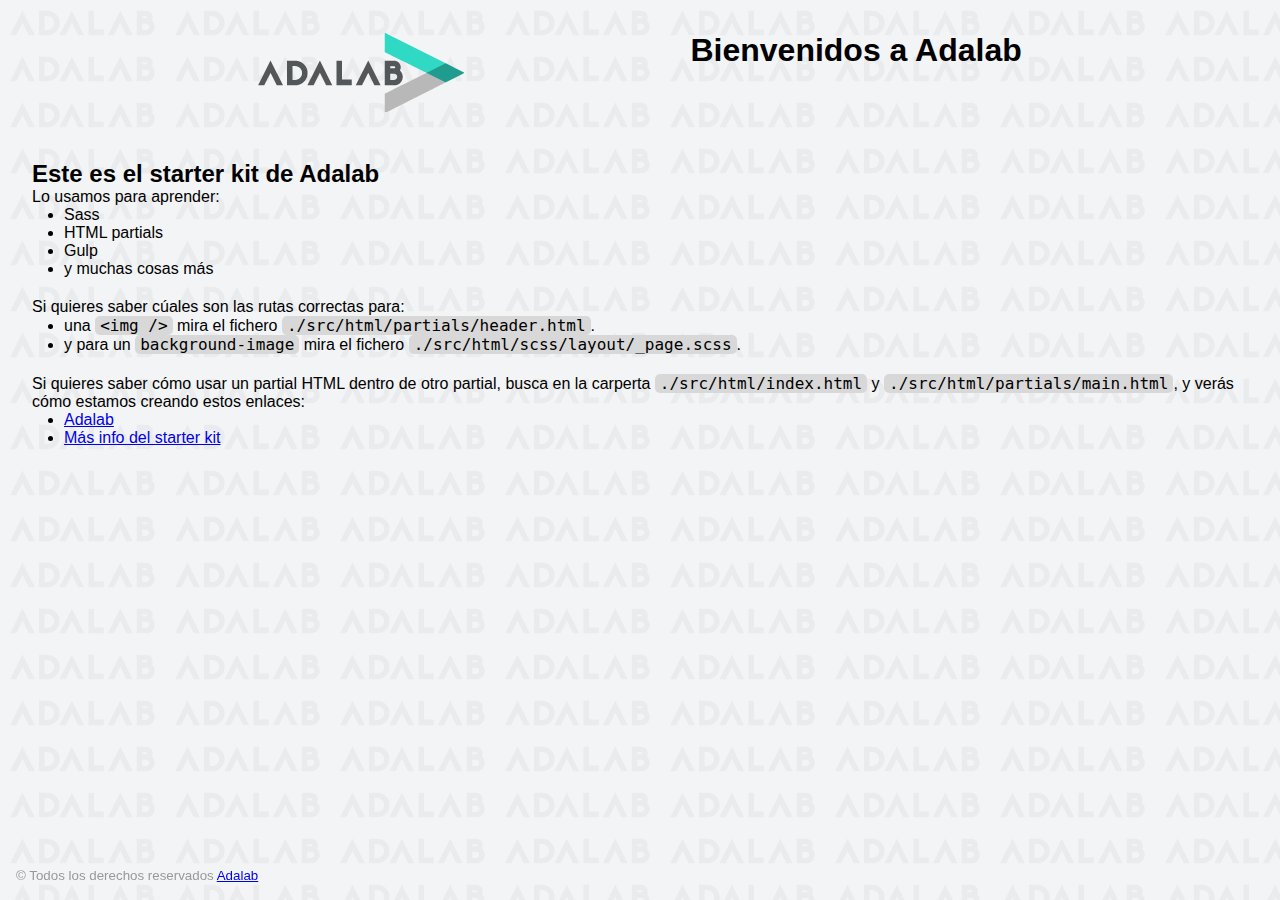
==== docs/index.html @ 6be17cdf "add basic structure" ====
<!DOCTYPE html>
<html lang="en">
  <head>
    <meta charset="UTF-8" />
    <meta name="viewport" content="width=device-width, initial-scale=1" />
    <title>Coin flipper</title>
    <link rel="stylesheet" href="./assets/css/main.css" />
    <link rel="icon" href="./assets/images/favicon.png" />
  </head>

  <body>
    <div class="page">
      <header class="page__header">
        <img src="./assets/images/logo-adalab.png" alt="Adalab">
        <h1>Bienvenidos a Adalab</h1>
      </header>

      <main class="page__main">
        <h2>Este es el starter kit de Adalab</h2>
        <p>Lo usamos para aprender:</p>
        <ul class="main__list">
          <li>Sass</li>
          <li>HTML partials</li>
          <li>Gulp</li>
          <li>y muchas cosas más</li>
        </ul>
        <p>Si quieres saber cúales son las rutas correctas para:</p>
        <ul class="main__list">
          <li>
            una <code class="code">&lt;img /&gt;</code> mira el fichero
            <code class="code">./src/html/partials/header.html</code>.
          </li>
          <li>
            y para un <code class="code">background-image</code> mira el fichero
            <code class="code">./src/html/scss/layout/_page.scss</code>.
          </li>
        </ul>
        <p>
          Si quieres saber cómo usar un partial HTML dentro de otro partial, busca en la carperta
          <code class="code">./src/html/index.html</code> y
          <code class="code">./src/html/partials/main.html</code>, y verás cómo estamos creando estos
          enlaces:
        </p>
        <ul class="main__list">
          <li>
            <a class="link__adalab" href="https://adalab.es">Adalab</a>

          </li>
          <li>
            <a class="" href="./more-info.html">Más info del starter kit</a>

          </li>
        </ul>
      </main>

      <footer class="page__footer">
        <small>
          &copy; Todos los derechos reservados
          <a class="link__adalab" href="https://adalab.es">Adalab</a>

        </small>
      </footer>

    </div>
    <script src="./assets/js/main.js"></script>
  </body>
</html>
---- docs/assets/css/main.css ----
*{box-sizing:border-box;margin:0;padding:0}.code{font-size:16px;background:#d8d8d8;padding:0 5px;border-radius:5px}.link__adalab:hover{background-color:#099d8d;color:#fff}.link__github:hover{background-color:#CCC;color:#000}body{padding:2rem;height:100vh;background-image:url("../images/bg-adalab.png");background-color:#f3f4f5;font-family:"Roboto",sans-serif}.page__header{display:flex;justify-content:space-evenly;margin-bottom:3rem}.page__footer{position:fixed;left:0;bottom:0;width:100vw;padding:1rem;color:#999}.main__list{padding-left:2rem;padding-bottom:20px}
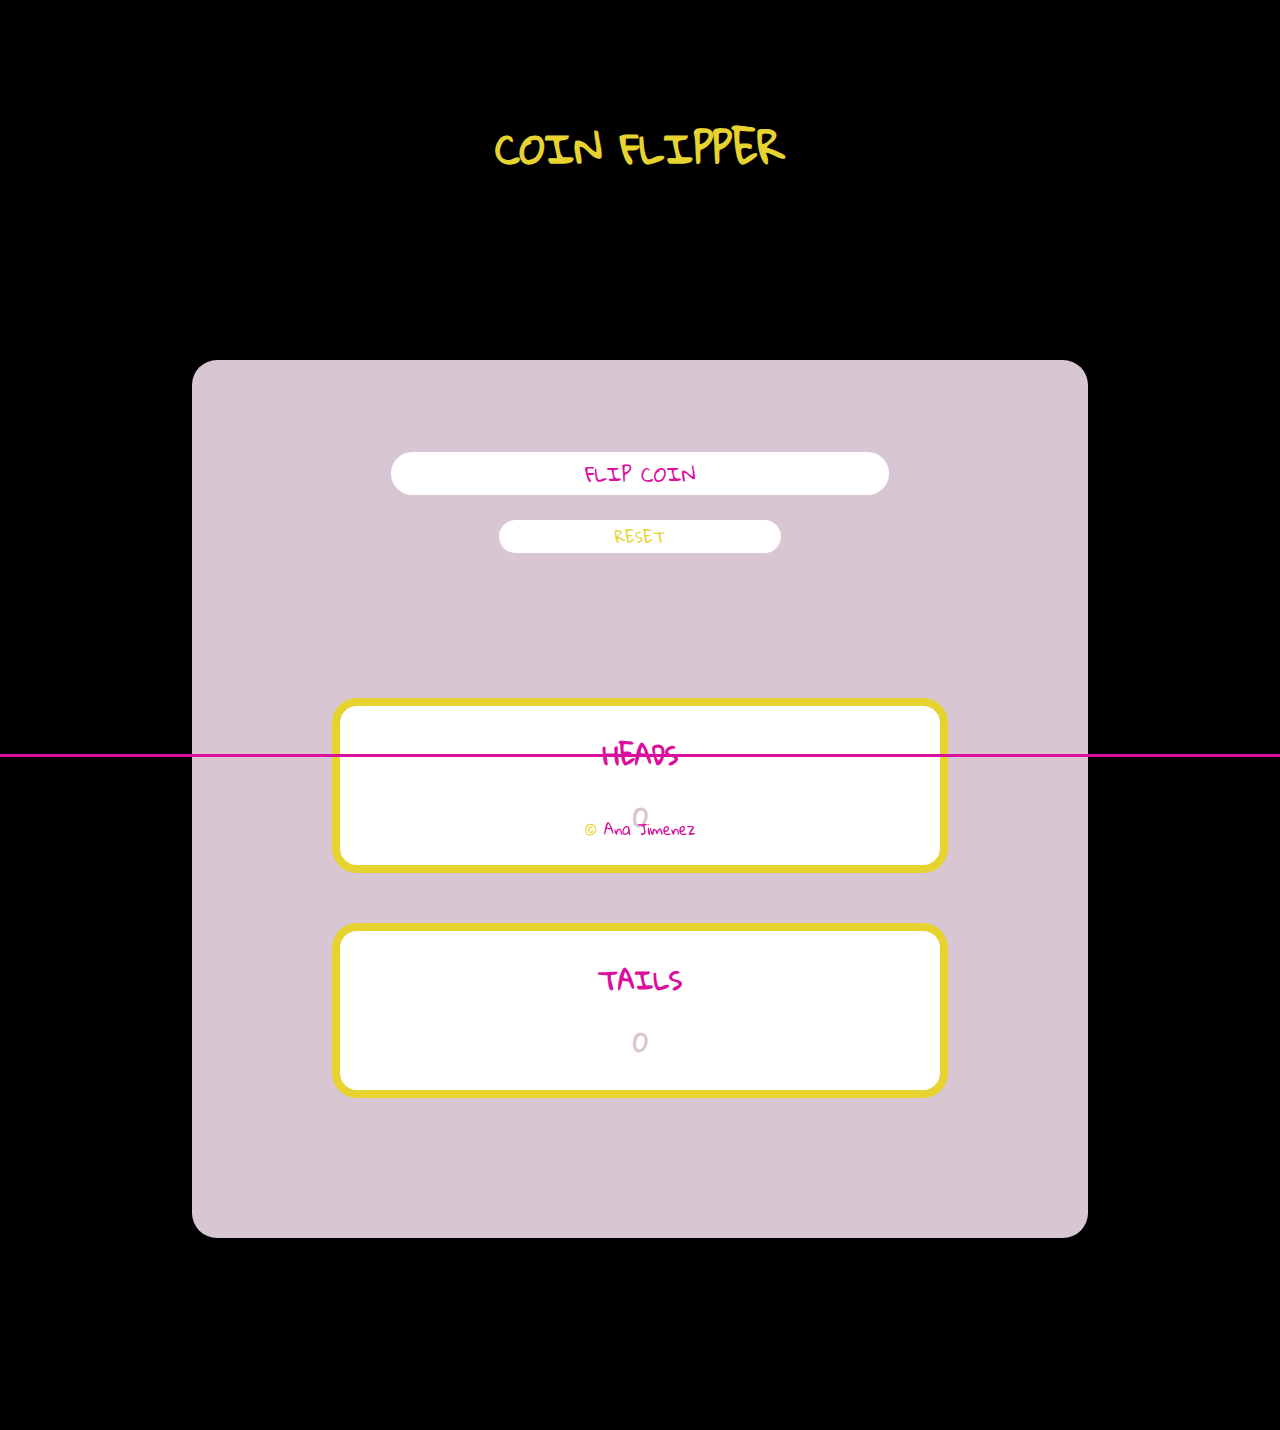
==== commit 947e18dc: "run docs for new page" ====
--- a/docs/index.html
+++ b/docs/index.html
@@ -2,62 +2,88 @@
 <html lang="en">
   <head>
     <meta charset="UTF-8" />
-    <meta name="viewport" content="width=device-width, initial-scale=1" />
+    <meta
+      name="viewport"
+      content="width=device-width, initial-scale=1"
+    />
     <title>Coin flipper</title>
-    <link rel="stylesheet" href="./assets/css/main.css" />
-    <link rel="icon" href="./assets/images/favicon.png" />
+    <link
+      rel="preconnect"
+      href="https://fonts.googleapis.com"
+    />
+    <link
+      rel="preconnect"
+      href="https://fonts.gstatic.com"
+      crossorigin
+    />
+    <link
+      href="https://fonts.googleapis.com/css2?family=Gloria+Hallelujah&display=swap"
+      rel="stylesheet"
+    />
+    <link
+      rel="stylesheet"
+      href="./assets/css/main.css"
+    />
+    <link
+      rel="icon"
+      href="./assets/images/favicon.png"
+    />
   </head>
 
   <body>
     <div class="page">
-      <header class="page__header">
-        <img src="./assets/images/logo-adalab.png" alt="Adalab">
-        <h1>Bienvenidos a Adalab</h1>
+      <header class="header">
+        <h1 class="header__title">
+          Coin flipper
+        </h1>
       </header>
 
-      <main class="page__main">
-        <h2>Este es el starter kit de Adalab</h2>
-        <p>Lo usamos para aprender:</p>
-        <ul class="main__list">
-          <li>Sass</li>
-          <li>HTML partials</li>
-          <li>Gulp</li>
-          <li>y muchas cosas más</li>
-        </ul>
-        <p>Si quieres saber cúales son las rutas correctas para:</p>
-        <ul class="main__list">
-          <li>
-            una <code class="code">&lt;img /&gt;</code> mira el fichero
-            <code class="code">./src/html/partials/header.html</code>.
-          </li>
-          <li>
-            y para un <code class="code">background-image</code> mira el fichero
-            <code class="code">./src/html/scss/layout/_page.scss</code>.
-          </li>
-        </ul>
-        <p>
-          Si quieres saber cómo usar un partial HTML dentro de otro partial, busca en la carperta
-          <code class="code">./src/html/index.html</code> y
-          <code class="code">./src/html/partials/main.html</code>, y verás cómo estamos creando estos
-          enlaces:
-        </p>
-        <ul class="main__list">
-          <li>
-            <a class="link__adalab" href="https://adalab.es">Adalab</a>
-
-          </li>
-          <li>
-            <a class="" href="./more-info.html">Más info del starter kit</a>
-
-          </li>
-        </ul>
+      <main class="main">
+        <section class="results">
+          <input
+            class="btn flip-btn js-flip-btn"
+            type="button"
+            value="Flip Coin"
+          />
+          <input
+            class="btn reset-btn js-reset-btn"
+            type="reset"
+            value="Reset"
+          />
+          <h3
+            class="results__text js-result-text"
+          ></h3>
+        </section>
+        <section class="section">
+          <h2 class="section__title">
+            Heads
+          </h2>
+          <p
+            class="section__text js-heads-result"
+          >
+            0
+          </p>
+        </section>
+        <section class="section">
+          <h2 class="section__title">
+            Tails
+          </h2>
+          <p
+            class="section__text js-tails-result"
+          >
+            0
+          </p>
+        </section>
       </main>
 
-      <footer class="page__footer">
-        <small>
-          &copy; Todos los derechos reservados
-          <a class="link__adalab" href="https://adalab.es">Adalab</a>
-
+      <footer class="footer">
+        <small class="footer__copy">
+          &copy;
+          <a
+            class="footer__link"
+            href="https://github.com/Okia02"
+            >Ana Jimenez</a
+          >
         </small>
       </footer>
 
--- a/docs/assets/css/main.css
+++ b/docs/assets/css/main.css
@@ -1 +1 @@
-*{box-sizing:border-box;margin:0;padding:0}.code{font-size:16px;background:#d8d8d8;padding:0 5px;border-radius:5px}.link__adalab:hover{background-color:#099d8d;color:#fff}.link__github:hover{background-color:#CCC;color:#000}body{padding:2rem;height:100vh;background-image:url("../images/bg-adalab.png");background-color:#f3f4f5;font-family:"Roboto",sans-serif}.page__header{display:flex;justify-content:space-evenly;margin-bottom:3rem}.page__footer{position:fixed;left:0;bottom:0;width:100vw;padding:1rem;color:#999}.main__list{padding-left:2rem;padding-bottom:20px}
+*,*:before,*:after{box-sizing:border-box}html,body,div,span,object,iframe,figure,h1,h2,h3,h4,h5,h6,p,blockquote,pre,a,code,em,img,small,strike,strong,sub,sup,tt,b,u,i,ol,ul,li,fieldset,form,label,table,caption,tbody,tfoot,thead,tr,th,td,main,canvas,embed,footer,header,nav,section,video{margin:0;padding:0;border:0;font-size:100%;font:inherit;vertical-align:baseline;text-rendering:optimizeLegibility;-webkit-font-smoothing:antialiased;-webkit-text-size-adjust:none;-moz-text-size-adjust:none;text-size-adjust:none}footer,header,nav,section,main{display:block}body{line-height:1}ol,ul{list-style:none}blockquote,q{quotes:none}blockquote:before,blockquote:after,q:before,q:after{content:"";content:none}table{border-collapse:collapse;border-spacing:0}input{-webkit-appearance:none;border-radius:0}body{background-color:#000;font-family:"Gloria Hallelujah",serif}.main{background-color:#d8c6d2;margin:15%;border-radius:25px;padding:7%}.main .results{display:flex;flex-direction:column;align-items:center}.main .results .btn{font-family:"Gloria Hallelujah",serif;text-transform:uppercase;border-radius:25px;border:solid 2px #d8c6d2;background-color:#fff;cursor:pointer;margin-bottom:3%}.main .results .flip-btn{width:70%;font-size:20px;color:#db0f9e}.main .results .reset-btn{color:#e6d330;width:40%;font-size:15px}.main .results__text{text-align:center;font-weight:600;font-size:20px;margin:5% 0}.main .section{display:flex;flex-direction:column;align-items:center;margin:7%;border:solid 8px #e6d330;border-radius:25px;padding:5%;background-color:#fff}.main .section__title{color:#db0f9e;text-transform:uppercase;font-size:25px;font-weight:600;margin-bottom:7%}.main .section__text{color:#d8c6d2;font-size:25px;font-weight:600}.header{width:100%;background-color:#000}.header__title{text-transform:uppercase;font-weight:900;color:#e6d330;font-size:40px;text-align:center;margin:10% 0}.footer{position:fixed;bottom:0;color:#e6d330;text-align:center;font-size:15px;padding:5%;border-top:solid 3px #db0f9e;width:100%}.footer__link{text-decoration:none;color:#db0f9e;cursor:pointer}
